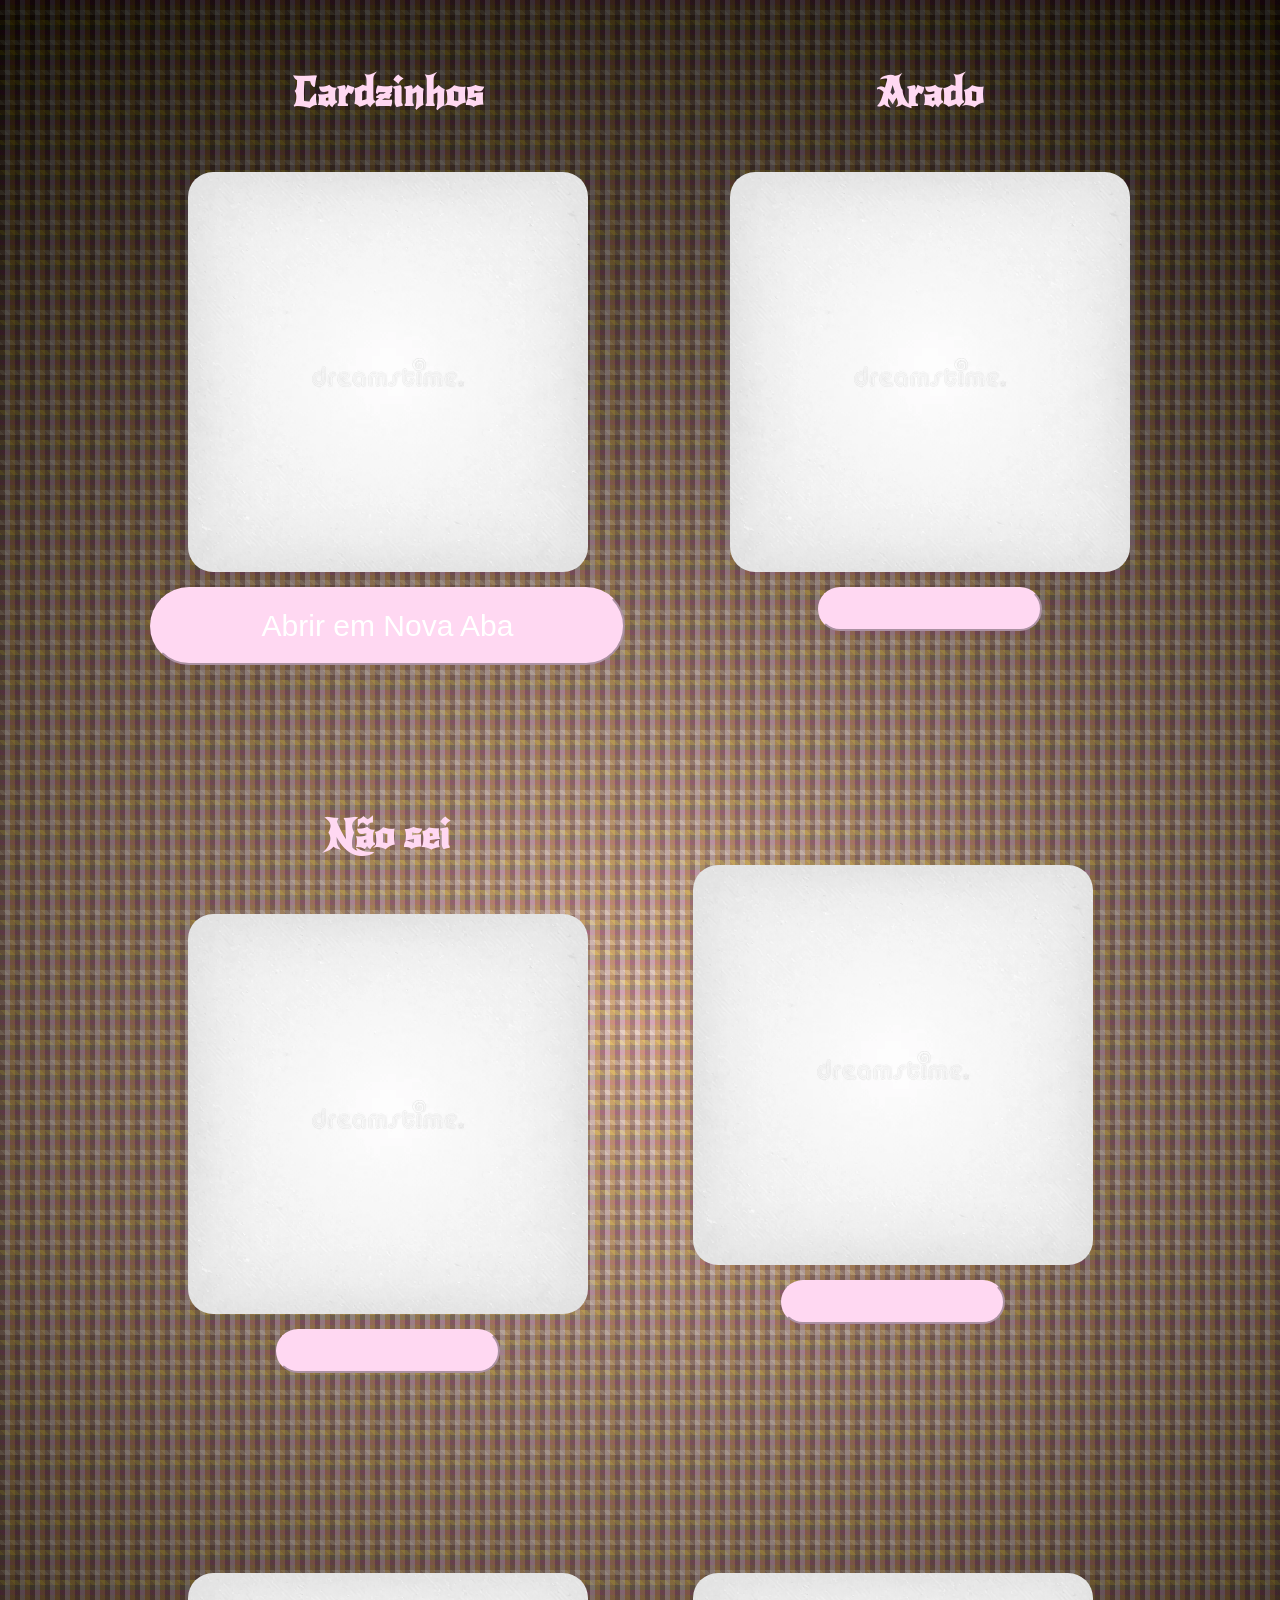
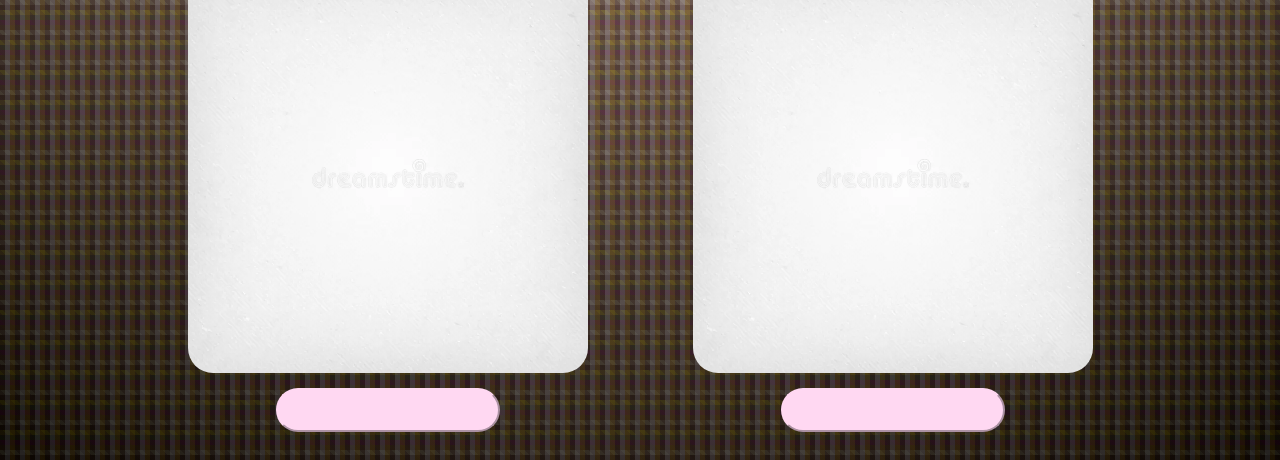
==== index.html @ 76020a80 "Initial commit" ====
<!DOCTYPE html>
<html lang="en">
<head>
    <meta charset="UTF-8">
    <meta name="viewport" content="width=device-width, initial-scale=1.0">
    <title>Álbum ColossSal</title>
    <link rel="stylesheet" href="style.css">
</head>
<body>
   
    <div class="album">
        <div class="card">
            <h3 class="titulo">Cardzinhos</h3>
            <img class="imagem" src="img/quadro.jpg" alt="">
            <a href="01/index.html" target="_blank">
                <button class="botao">Abrir em Nova Aba</button>
            </a>
        </div>

         <div class="card">
            <h3 class="titulo">Arado</h3>
            <img class="imagem" src="img/quadro.jpg" alt="">
            <button class="botao" url="01/"> </button>
        </div>

         <div class="card">
            <h3 class="titulo">Não sei</h3>
            <img class="imagem" src="img/quadro.jpg" alt="">
            <button class="botao" url="01/"> </button>
        </div>

         <div class="card">
            <h3 class="titulo"> </h3>
            <img class="imagem" src="img/quadro.jpg" alt="">
            <button class="botao" url="01/"> </button>
        </div>

         <div class="card">
            <h3 class="titulo"> </h3>
            <img class="imagem" src="img/quadro.jpg" alt="">
            <button class="botao" url="01/"> </button>
        </div>

         <div class="card">
            <h3 class="titulo"> </h3>
            <img class="imagem" src="img/quadro.jpg" alt="">
            <button class="botao" url="01/"> </button>
        </div>
    </div>
</body>
</html>
---- style.css ----
@import url('https://fonts.googleapis.com/css2?family=Cinzel+Decorative:wght@400;700;900&family=Indie+Flower&family=Jacquard+12&family=UnifrakturMaguntia&display=swap');
@import url('https://fonts.googleapis.com/css2?family=New+Rocker&display=swap');

body{
    background:
        radial-gradient(circle, rgba(255, 213, 213, 0.5) 0%, rgba(0, 0, 0, 0.8) 98%),
        repeating-linear-gradient(
            90deg,
            rgba(80, 56, 20, 0.342) 0px 5px,
            rgba(255, 255, 255, 0.473) 5px 10px,
            rgba(231, 170, 0, 0.438) 10px 15px,
            transparent 6px 10px
        ),
        repeating-linear-gradient(
            45deg,
            rgba(77, 34, 34, 0.452) 0px 5px,
            transparent 1px 9px
        ),
        
        repeating-linear-gradient(
            0deg,
            rgba(95, 41, 16, 0.575) 0px 5px,
            rgba(214, 201, 157, 0.788) 5px 10px,
            rgba(219, 117, 20, 0.445) 10px 15px,
            rgba(197, 2, 138, 0.562) 15px 20px,
            rgba(85, 117, 42, 0.548) 20px 25px,
            rgba(248, 232, 4, 0.678) 25px 30px
        ),

        rgb(0, 0, 0);
}

.album{
    justify-content: center;
    display:flex;
    padding: 20px;
    box-sizing: border-box; /*calcula a margem no tamanho da pagina*/
    gap:105px;
    flex-wrap:wrap; /*permite o item pular para a proxima linha*/
    align-items: stretch;
    background: none;
}

.card{
    align-items: center;
    display: flex;
    flex:calc(33.33% -30px);
    flex-direction: column; 
    overflow: hidden; /*nao mostra a parte da imagem que fica fora do container*/   
    background: none;
    gap:15px;
}

.titulo{
color:rgb(255, 216, 242);
font-size: 40px;
/*font-family: "Indie Flower", cursive;
font-family: "UnifrakturMaguntia", cursive;*/
font-family: "New Rocker", system-ui;/*
font-family: "Cinzel Decorative", serif;
font-family: "Jacquard 12", system-ui;*/
}

.imagem{
height: 400px;
width: auto;
object-fit:cover; /*faz a imagem caber no container, sem achatar*/ 
border: 2px;
border-radius: 25px;

}

.botao{
background-color: rgb(255, 216, 242);
color:rgb(255, 255, 255);
padding: 20px 110px;
font-size: 30px;
border-radius: 50px;
border-color: rgb(255, 216, 242);
}
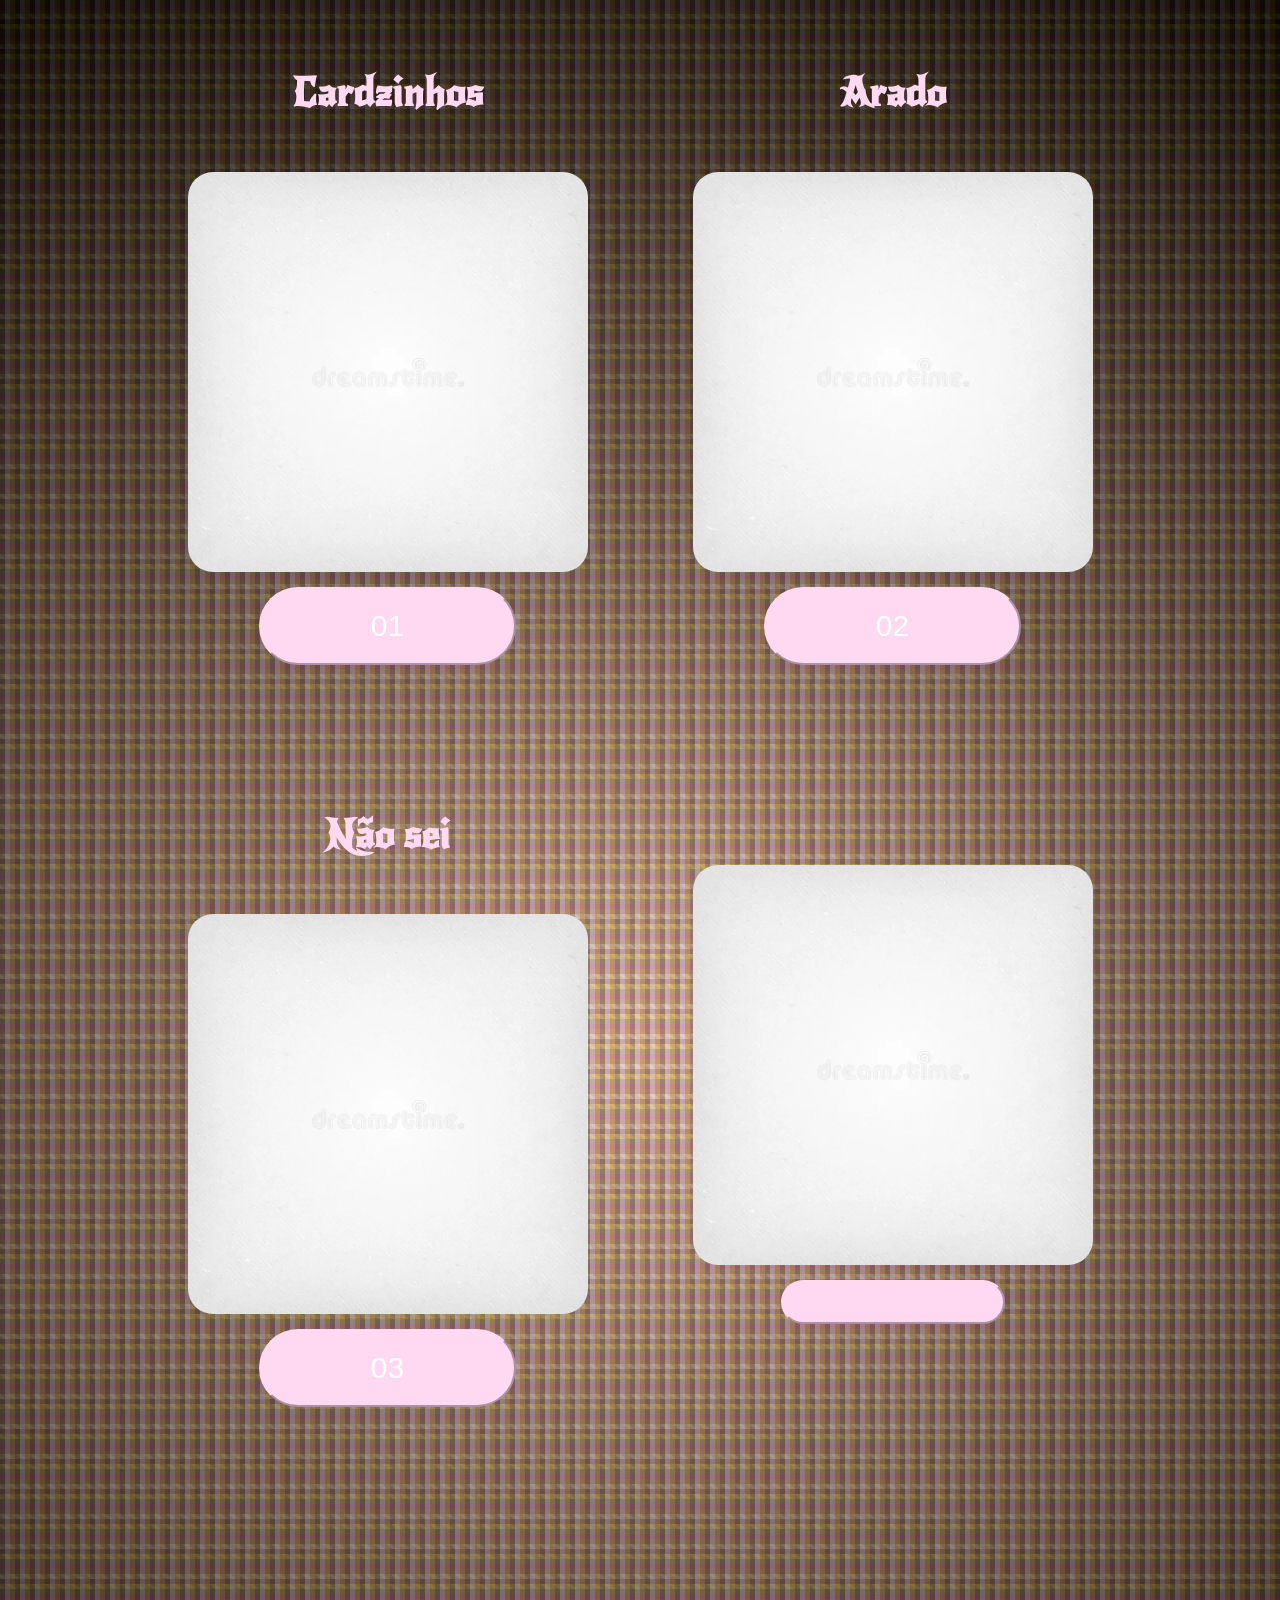
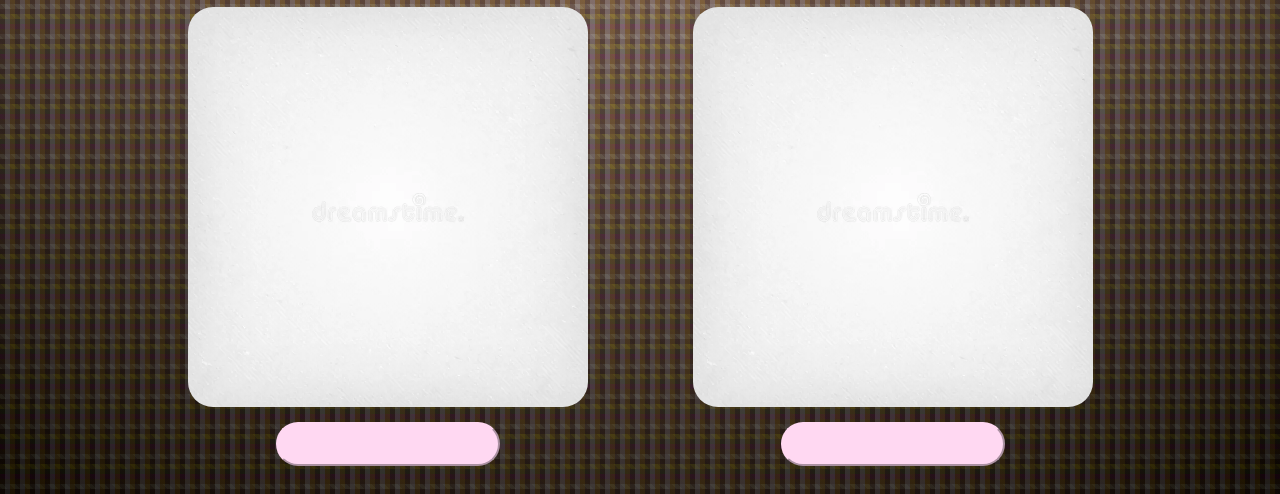
==== commit 3ceb6eef: "Mod nos botões" ====
--- a/index.html
+++ b/index.html
@@ -13,20 +13,24 @@
             <h3 class="titulo">Cardzinhos</h3>
             <img class="imagem" src="img/quadro.jpg" alt="">
             <a href="01/index.html" target="_blank">
-                <button class="botao">Abrir em Nova Aba</button>
+                <button class="botao">01</button>
             </a>
         </div>
 
          <div class="card">
             <h3 class="titulo">Arado</h3>
             <img class="imagem" src="img/quadro.jpg" alt="">
-            <button class="botao" url="01/"> </button>
+            <a href="01/index.html" target="_blank">
+                <button class="botao">02</button>
+            </a>
         </div>
 
          <div class="card">
             <h3 class="titulo">Não sei</h3>
             <img class="imagem" src="img/quadro.jpg" alt="">
-            <button class="botao" url="01/"> </button>
+            <a href="01/index.html" target="_blank">
+                <button class="botao">03</button>
+            </a>
         </div>
 
          <div class="card">
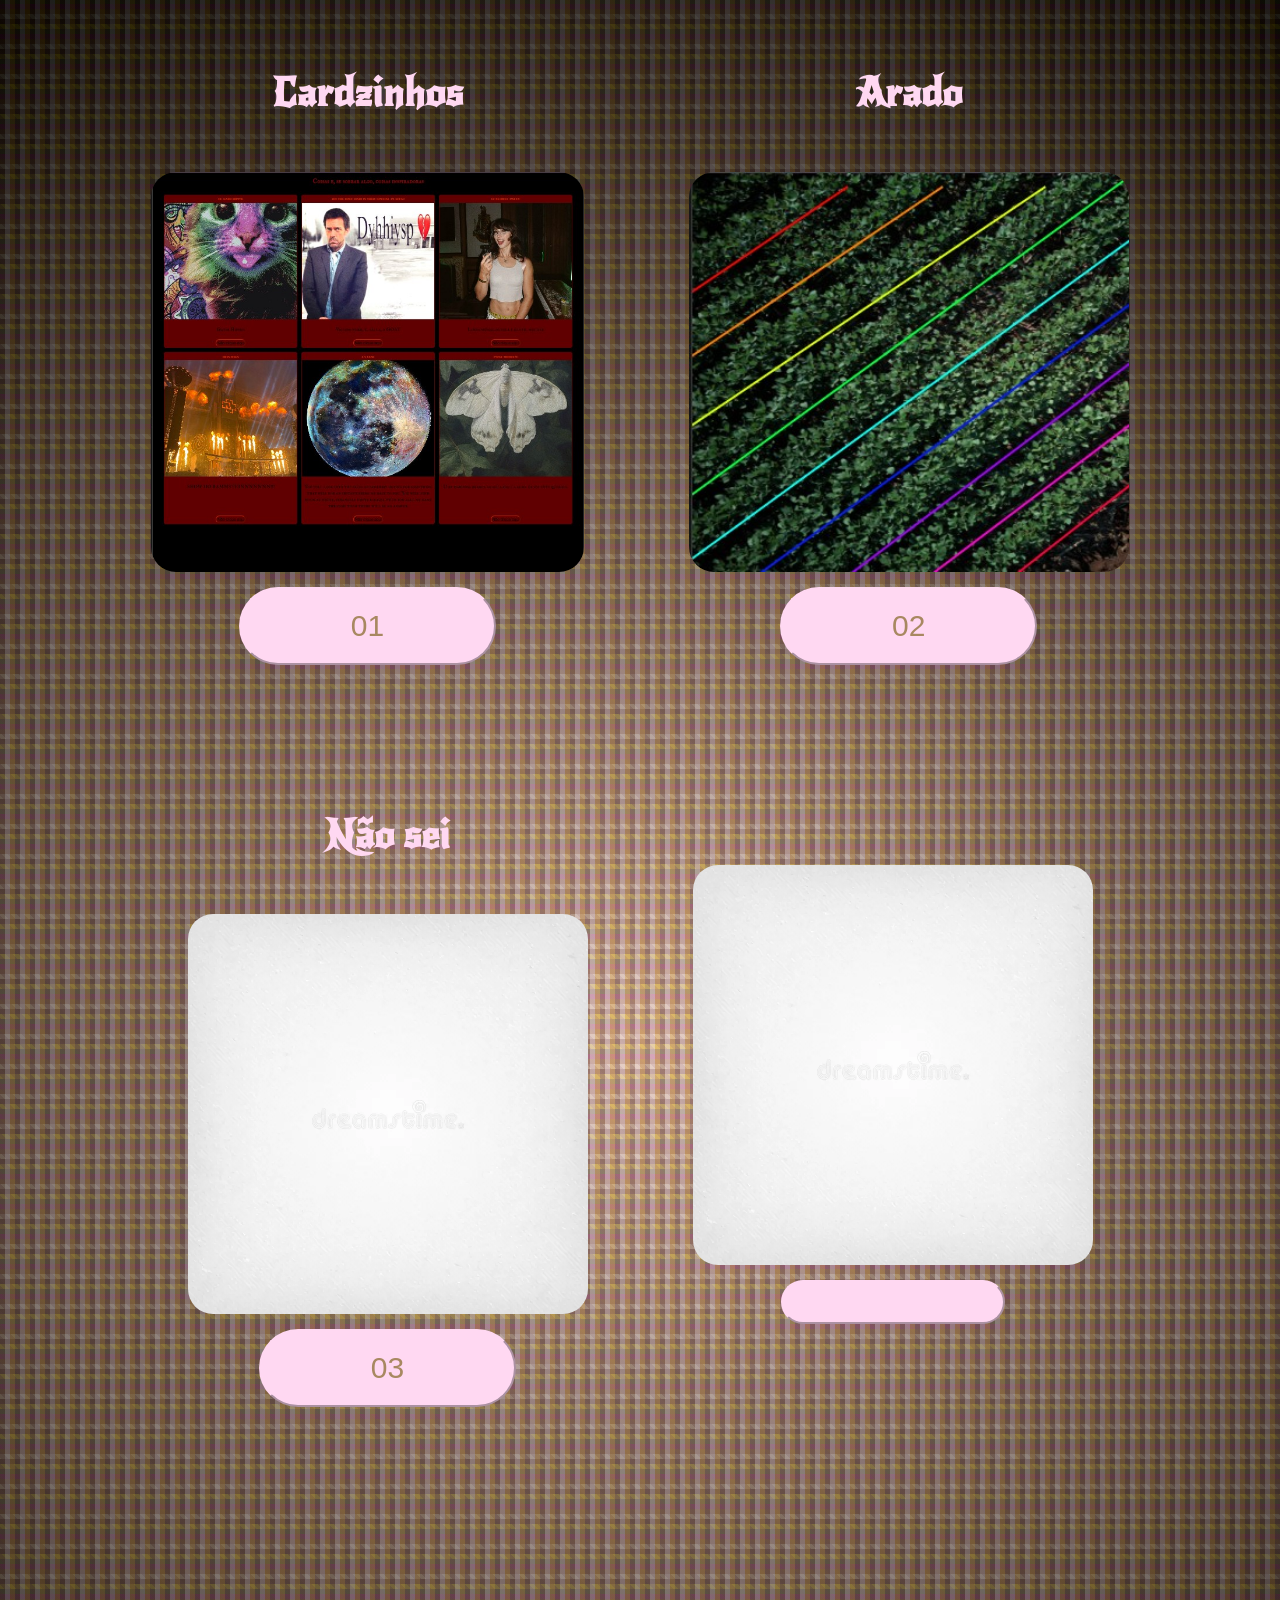
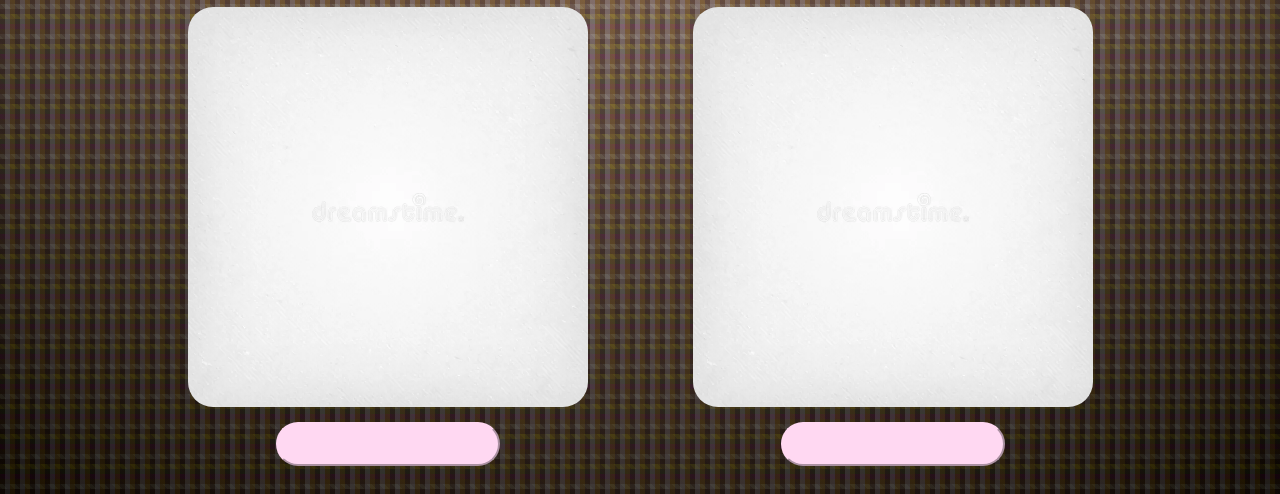
==== commit dfaa69df: "Adicionando imagens no site" ====
--- a/index.html
+++ b/index.html
@@ -11,7 +11,7 @@
     <div class="album">
         <div class="card">
             <h3 class="titulo">Cardzinhos</h3>
-            <img class="imagem" src="img/quadro.jpg" alt="">
+            <img class="imagem" src="img/01.jpg" alt="">
             <a href="01/index.html" target="_blank">
                 <button class="botao">01</button>
             </a>
@@ -19,8 +19,8 @@
 
          <div class="card">
             <h3 class="titulo">Arado</h3>
-            <img class="imagem" src="img/quadro.jpg" alt="">
-            <a href="01/index.html" target="_blank">
+            <img class="imagem" src="img/02.jpg" alt="">
+            <a href="02/index.html" target="_blank">
                 <button class="botao">02</button>
             </a>
         </div>
@@ -28,7 +28,7 @@
          <div class="card">
             <h3 class="titulo">Não sei</h3>
             <img class="imagem" src="img/quadro.jpg" alt="">
-            <a href="01/index.html" target="_blank">
+            <a href="03/index.html" target="_blank">
                 <button class="botao">03</button>
             </a>
         </div>
--- a/style.css
+++ b/style.css
@@ -72,7 +72,7 @@
 
 .botao{
 background-color: rgb(255, 216, 242);
-color:rgb(255, 255, 255);
+color:rgb(168, 136, 97);
 padding: 20px 110px;
 font-size: 30px;
 border-radius: 50px;
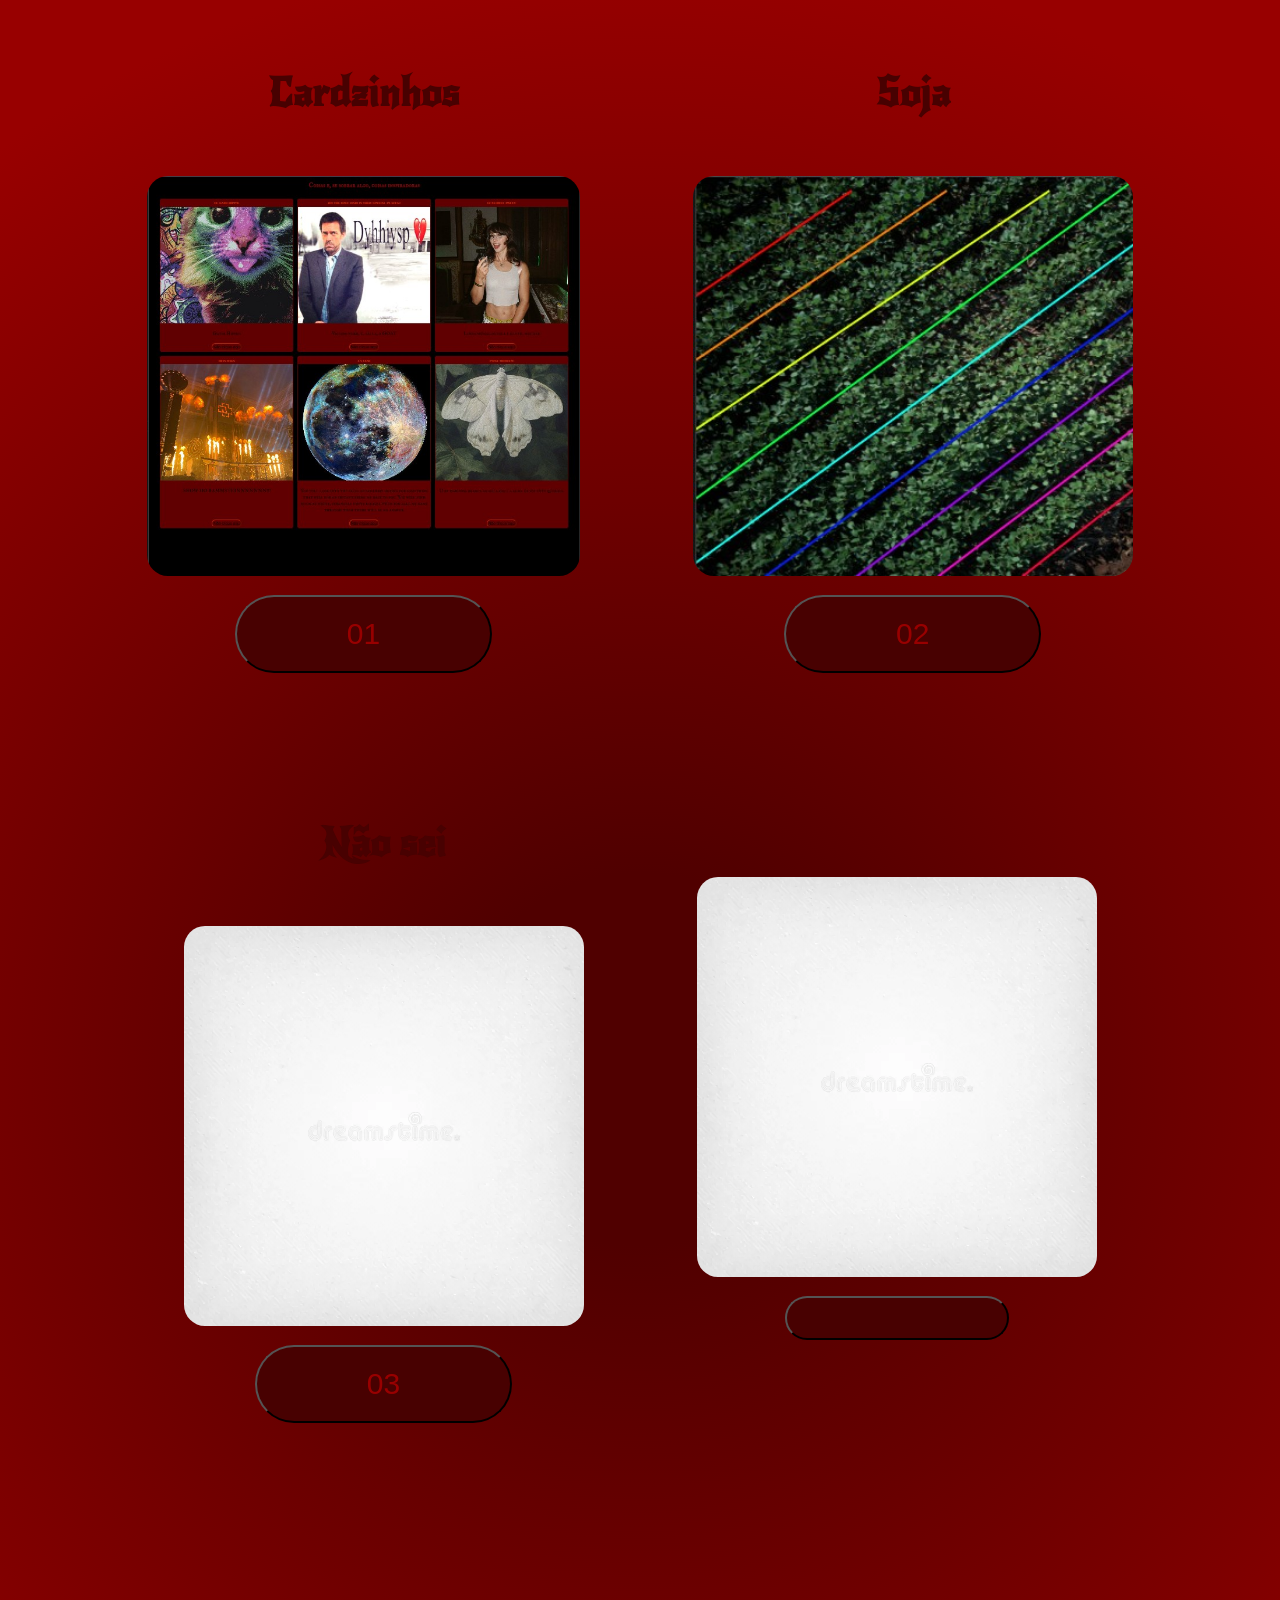
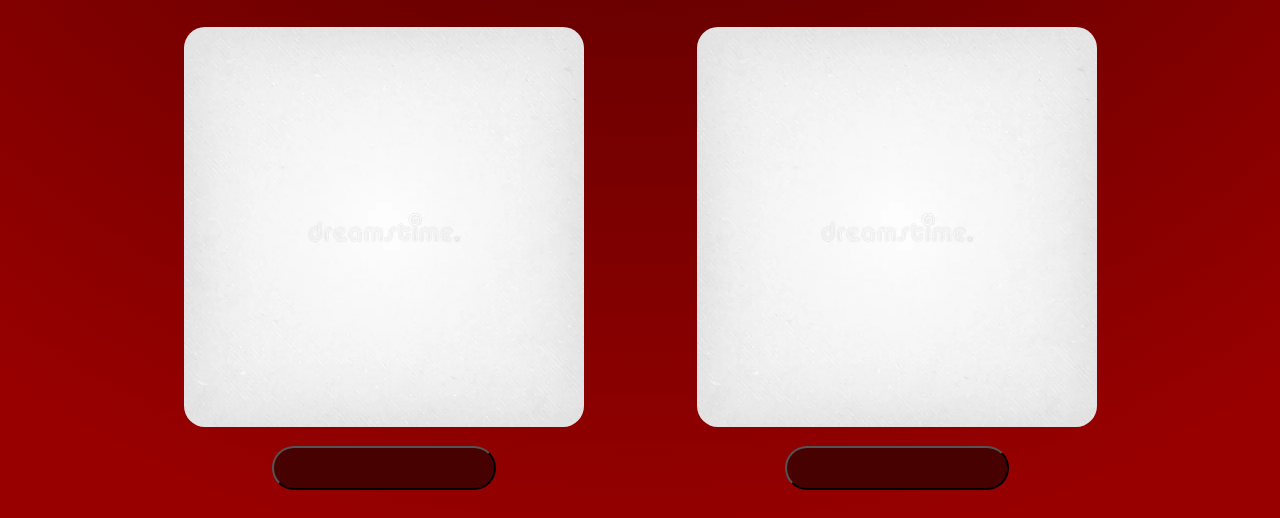
==== commit 8d086247: "Fundo" ====
--- a/index.html
+++ b/index.html
@@ -18,7 +18,7 @@
         </div>
 
          <div class="card">
-            <h3 class="titulo">Arado</h3>
+            <h3 class="titulo">Soja</h3>
             <img class="imagem" src="img/02.jpg" alt="">
             <a href="02/index.html" target="_blank">
                 <button class="botao">02</button>
--- a/style.css
+++ b/style.css
@@ -1,8 +1,13 @@
 @import url('https://fonts.googleapis.com/css2?family=Cinzel+Decorative:wght@400;700;900&family=Indie+Flower&family=Jacquard+12&family=UnifrakturMaguntia&display=swap');
 @import url('https://fonts.googleapis.com/css2?family=New+Rocker&display=swap');
 
+:root{
+    --cor: rgb(72, 1, 1);
+    --back: rgb(152, 0, 0);
+}
+
 body{
-    background:
+    /*background:
         radial-gradient(circle, rgba(255, 213, 213, 0.5) 0%, rgba(0, 0, 0, 0.8) 98%),
         repeating-linear-gradient(
             90deg,
@@ -25,9 +30,12 @@
             rgba(197, 2, 138, 0.562) 15px 20px,
             rgba(85, 117, 42, 0.548) 20px 25px,
             rgba(248, 232, 4, 0.678) 25px 30px
-        ),
+        ),*/
+        background:
+        radial-gradient(
+            circle,rgba(80, 0, 0) 15%, rgb(152, 0, 0) 90%
+        )
 
-        rgb(0, 0, 0);
 }
 
 .album{
@@ -52,7 +60,7 @@
 }
 
 .titulo{
-color:rgb(255, 216, 242);
+color:var(--cor);
 font-size: 40px;
 /*font-family: "Indie Flower", cursive;
 font-family: "UnifrakturMaguntia", cursive;*/
@@ -65,16 +73,24 @@
 height: 400px;
 width: auto;
 object-fit:cover; /*faz a imagem caber no container, sem achatar*/ 
-border: 2px;
 border-radius: 25px;
+border:4px solid transparent;
+}
 
+.imagem:hover{
+    border-color:var(--back);
 }
 
 .botao{
-background-color: rgb(255, 216, 242);
-color:rgb(168, 136, 97);
+background-color:var(--cor);
+color:var(--back);
 padding: 20px 110px;
 font-size: 30px;
 border-radius: 50px;
-border-color: rgb(255, 216, 242);
+border-color: --cor;
+}
+
+.botao:hover{
+    background-color:var(--back);
+    color:var(--cor);
 }
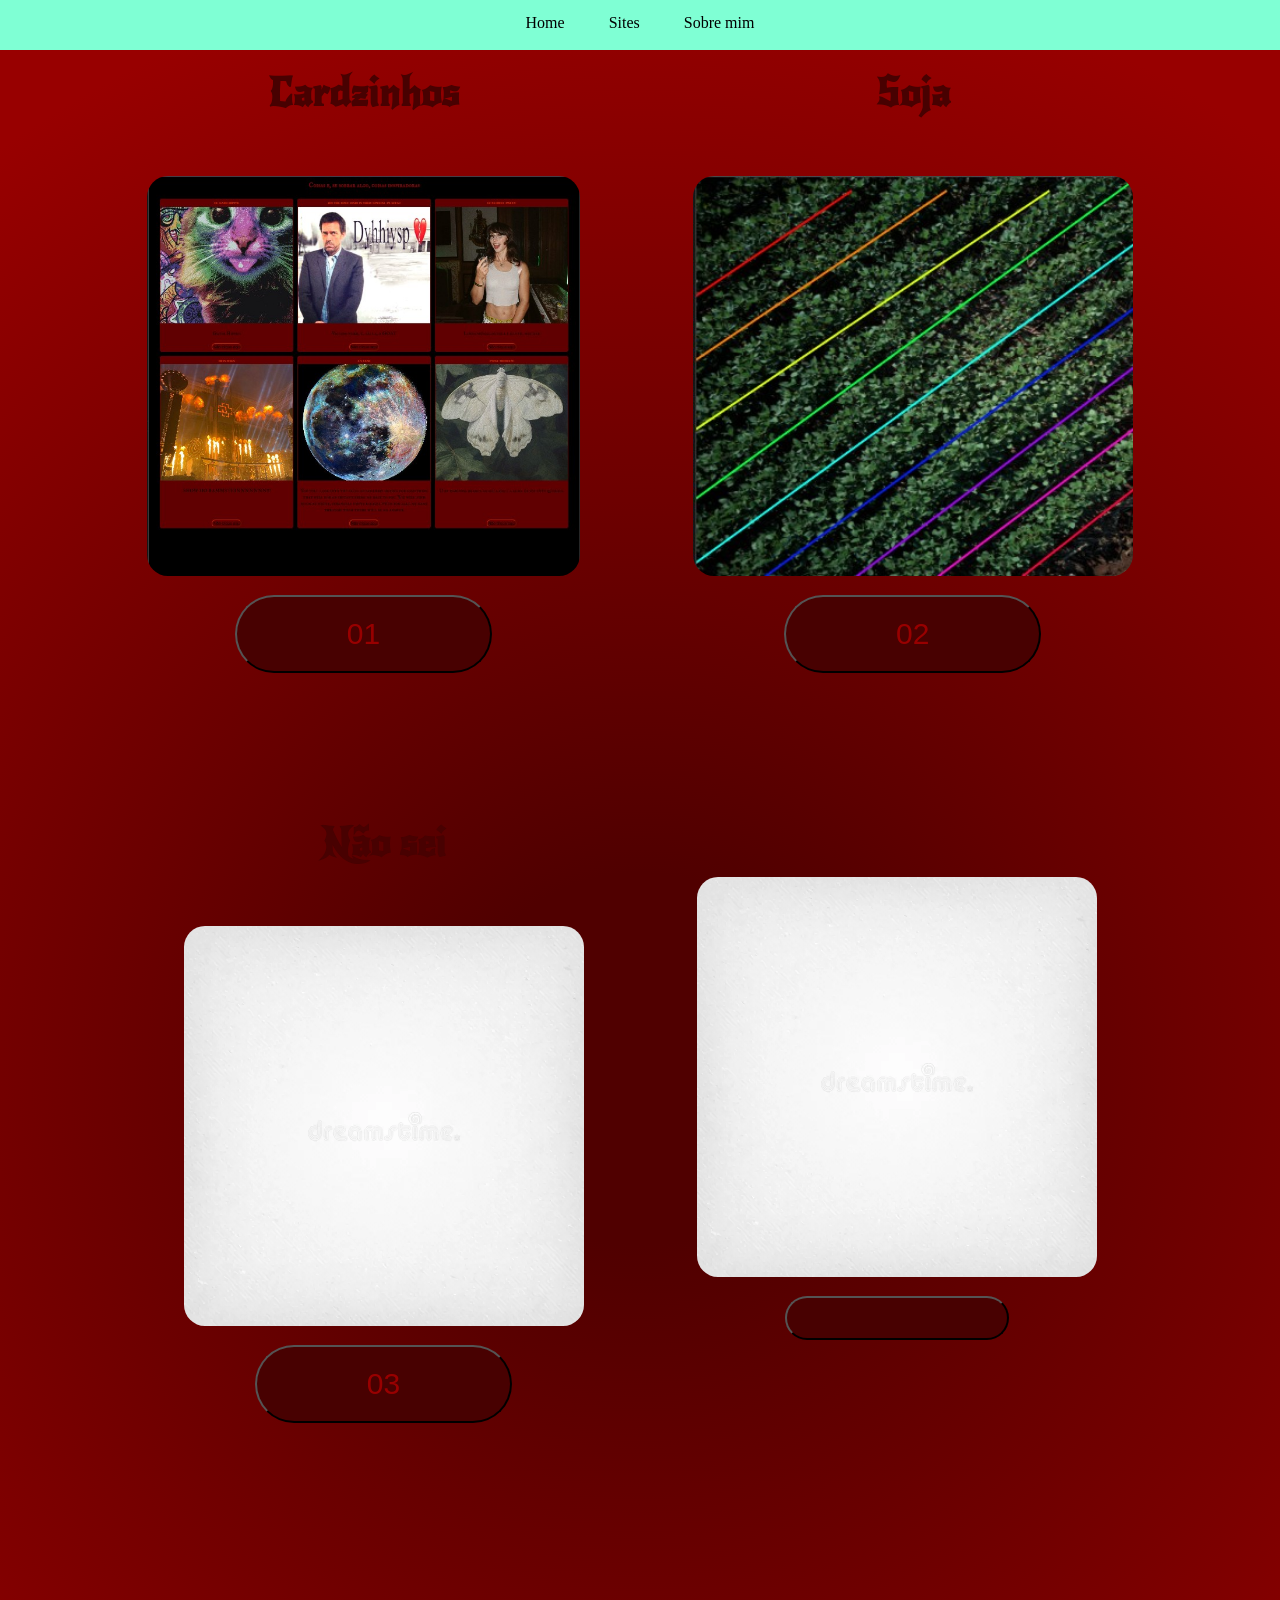
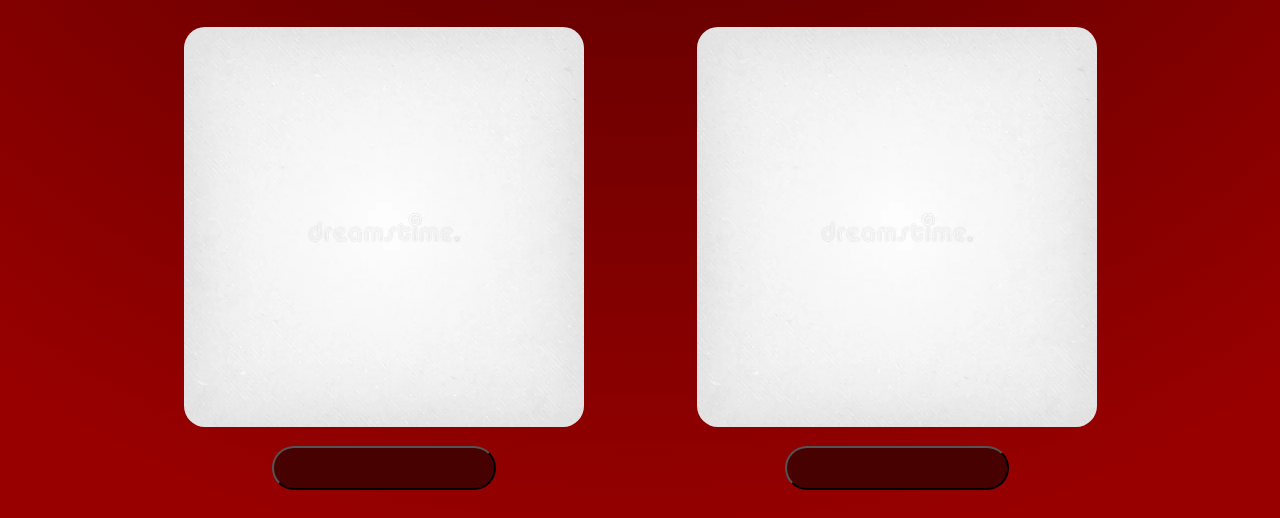
==== commit b7006cc3: "a" ====
--- a/index.html
+++ b/index.html
@@ -7,7 +7,11 @@
     <link rel="stylesheet" href="style.css">
 </head>
 <body>
-   
+   <div class="menu">
+        <a>Home</a> <!--Uma apresentação do site-->
+        <a>Sites</a>
+        <a>Sobre mim</a>
+   </div>
     <div class="album">
         <div class="card">
             <h3 class="titulo">Cardzinhos</h3>
--- a/style.css
+++ b/style.css
@@ -38,6 +38,38 @@
 
 }
 
+.menu{
+    z-index: 1000;
+    position:fixed;
+    top:0%;
+    left:0%;
+    right:0%;
+    height: 50px;
+    width: 100%;
+    background-color: aquamarine;
+    align-items: center;
+    overflow: hidden;
+    text-align: center;
+}
+ .menu a {
+        display: inline-block;  /* links lado a lado */
+        text-decoration: none;
+        padding: 14px 20px; 
+        transition: background 0.3s;
+
+}
+.menu a:hover {
+        background-color: #575757;
+        border-radius: 50px;
+    }
+
+    /* Responsividade: empilha os links em telas pequenas */
+    @media (max-width: 600px) {
+        .menu a {
+            display: block;
+            text-align: left;
+        }
+    }
 .album{
     justify-content: center;
     display:flex;
@@ -93,4 +125,5 @@
 .botao:hover{
     background-color:var(--back);
     color:var(--cor);
-}+}
+
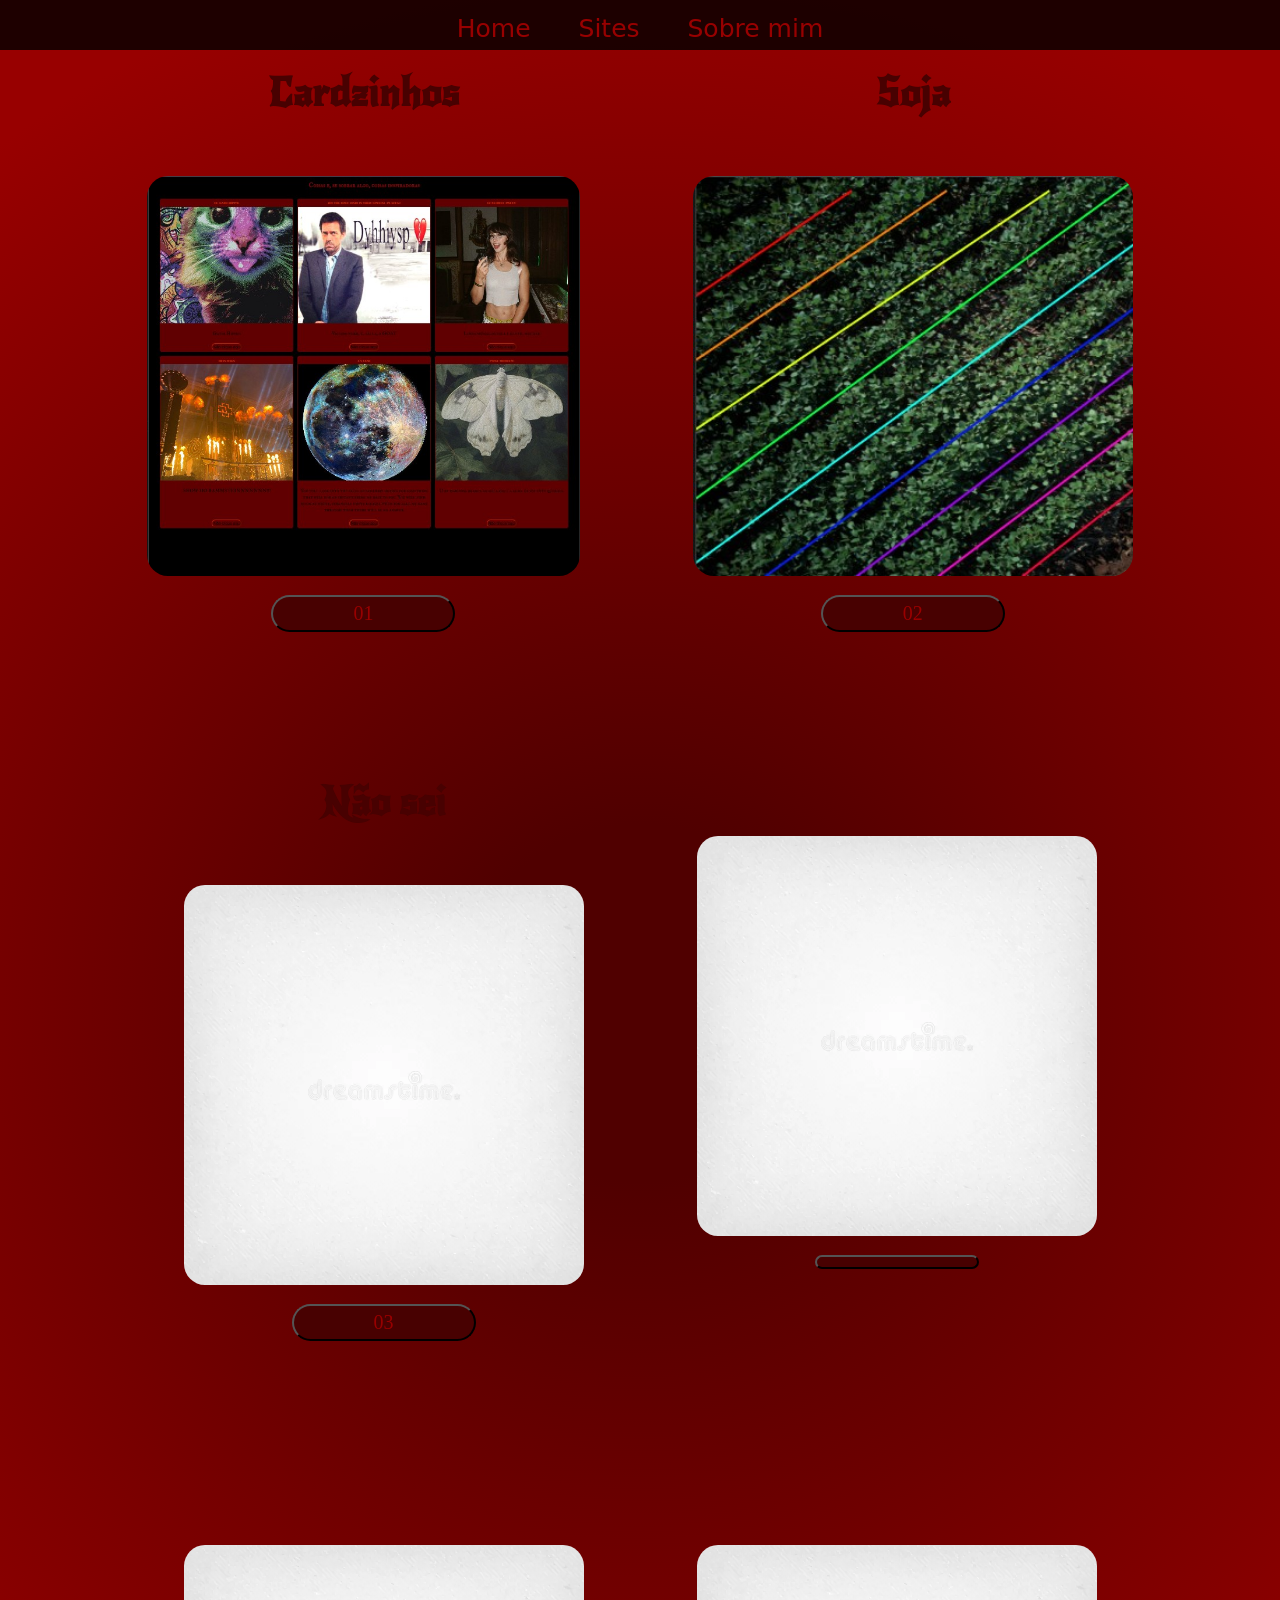
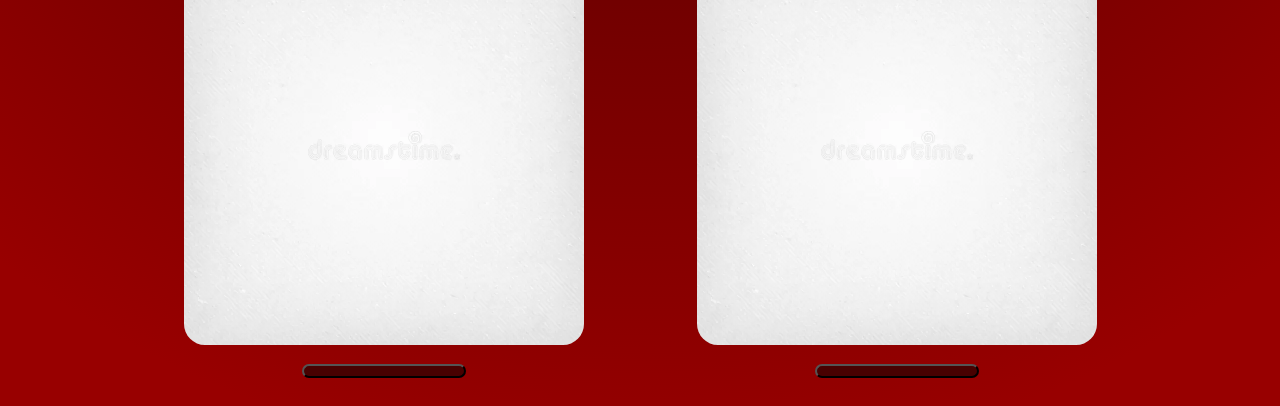
==== commit 2181b780: "Add menu" ====
--- a/index.html
+++ b/index.html
@@ -8,9 +8,9 @@
 </head>
 <body>
    <div class="menu">
-        <a>Home</a> <!--Uma apresentação do site-->
-        <a>Sites</a>
-        <a>Sobre mim</a>
+        <a href="Home/index.html">Home</a> <!--Uma apresentação do site-->
+        <a href="index.html">Sites</a>
+        <a href="Sobre/index.html">Sobre mim</a>
    </div>
     <div class="album">
         <div class="card">
--- a/style.css
+++ b/style.css
@@ -39,6 +39,8 @@
 }
 
 .menu{
+    font-family: "Jacquard 12", system-ui;
+    font-size: 25px;
     z-index: 1000;
     position:fixed;
     top:0%;
@@ -46,30 +48,21 @@
     right:0%;
     height: 50px;
     width: 100%;
-    background-color: aquamarine;
-    align-items: center;
-    overflow: hidden;
+    background-color: rgb(0, 0, 0, 0.8);
     text-align: center;
 }
  .menu a {
         display: inline-block;  /* links lado a lado */
         text-decoration: none;
-        padding: 14px 20px; 
-        transition: background 0.3s;
+        padding: 14px 20px;
+        color:var(--back);
 
 }
 .menu a:hover {
-        background-color: #575757;
+        color: var(--cor);
         border-radius: 50px;
     }
 
-    /* Responsividade: empilha os links em telas pequenas */
-    @media (max-width: 600px) {
-        .menu a {
-            display: block;
-            text-align: left;
-        }
-    }
 .album{
     justify-content: center;
     display:flex;
@@ -114,10 +107,11 @@
 }
 
 .botao{
+font-family: "UnifrakturMaguntia", cursive;
 background-color:var(--cor);
 color:var(--back);
-padding: 20px 110px;
-font-size: 30px;
+padding: 5px 80px;
+font-size: 20px;
 border-radius: 50px;
 border-color: --cor;
 }
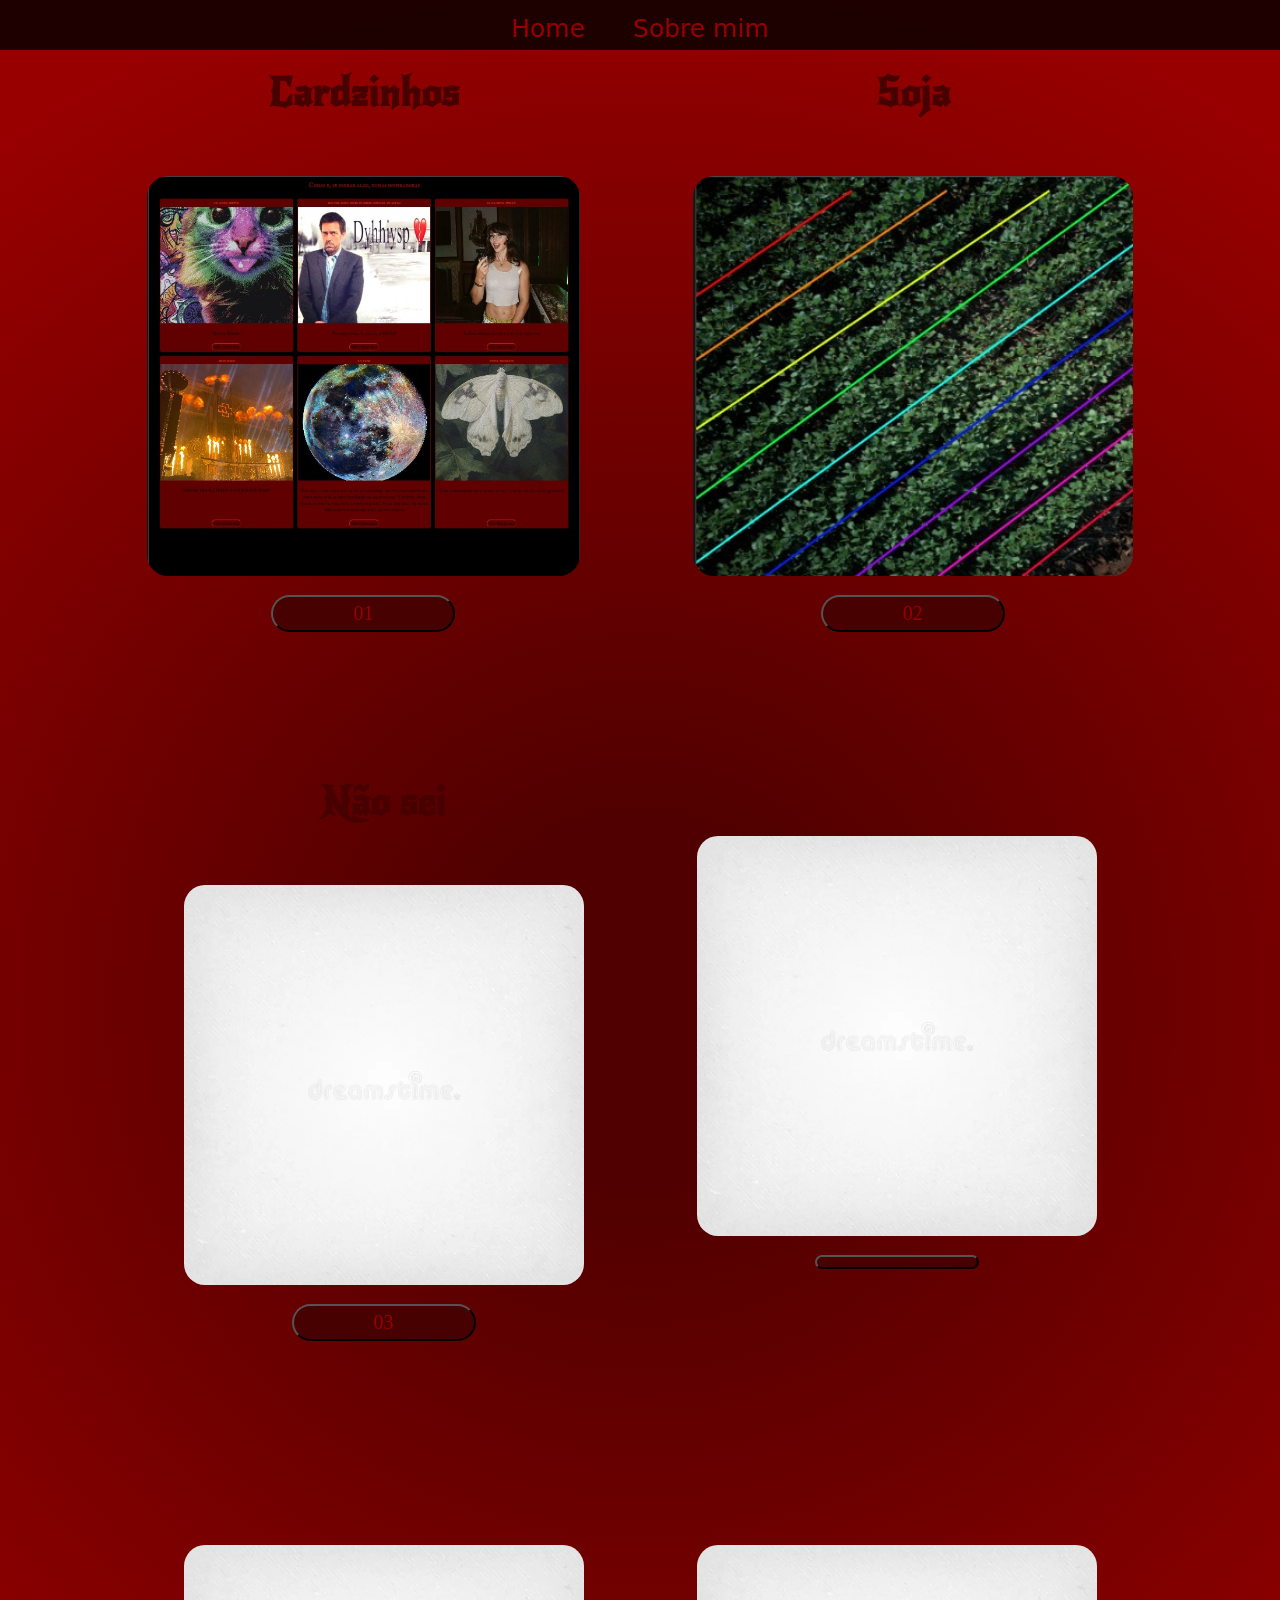
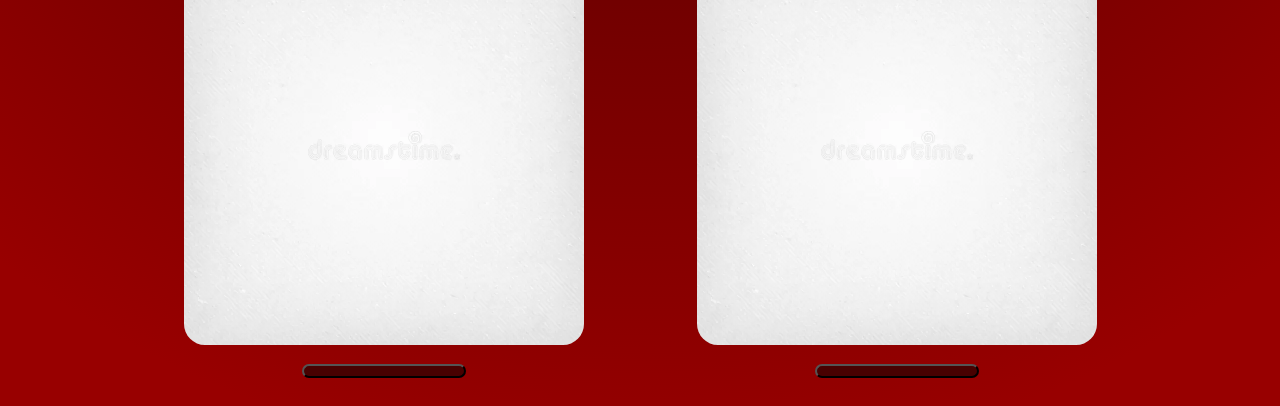
==== commit 60ad3228: "tentando arrumar links" ====
--- a/index.html
+++ b/index.html
@@ -8,9 +8,8 @@
 </head>
 <body>
    <div class="menu">
-        <a href="Home/index.html">Home</a> <!--Uma apresentação do site-->
-        <a href="index.html">Sites</a>
-        <a href="Sobre/index.html">Sobre mim</a>
+        <a href="Home/"> Home </a> <!--Uma apresentação do site-->
+        <a href="Sobre/">Sobre mim</a>
    </div>
     <div class="album">
         <div class="card">
